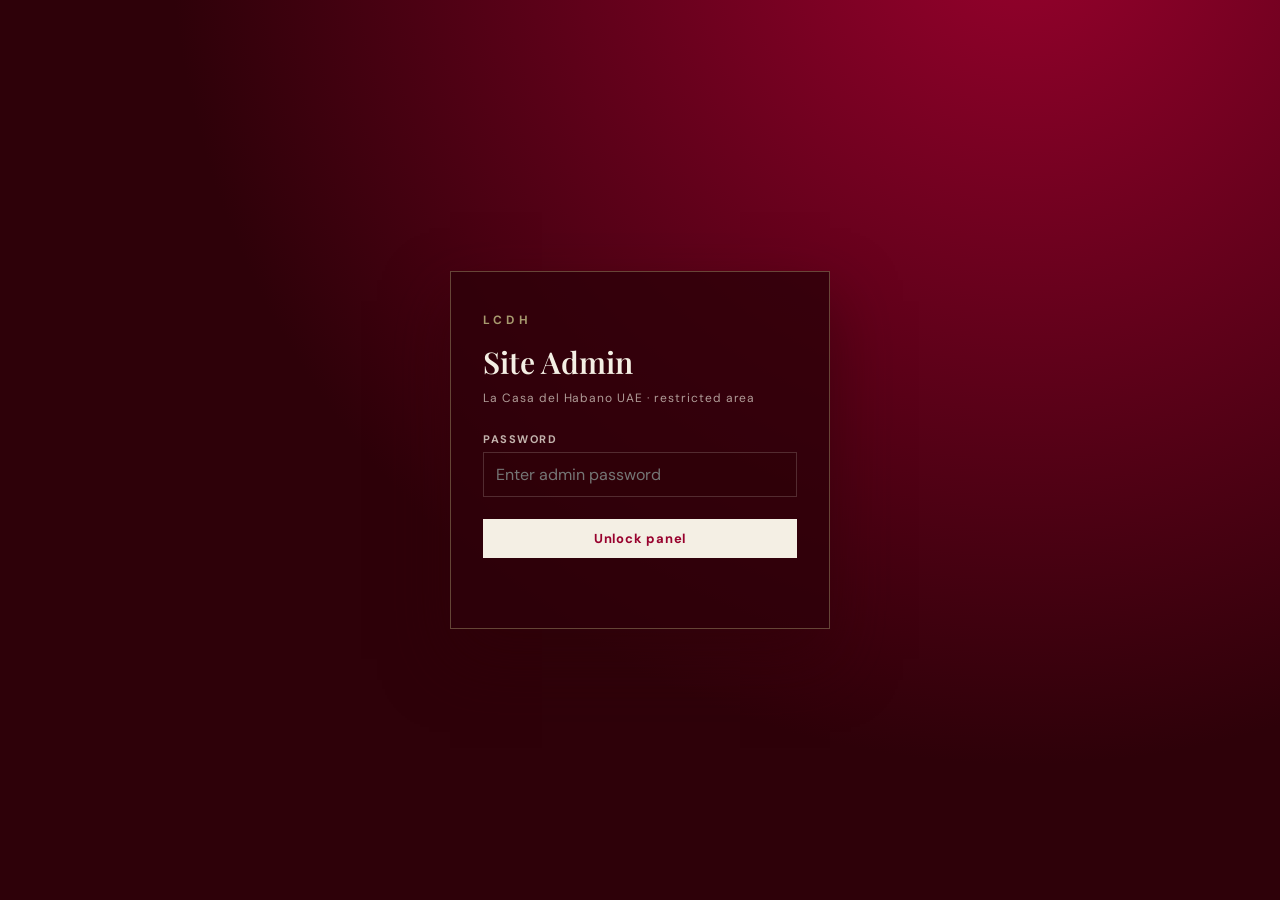
==== admin/index.html @ c349705b "Make Habano Red #98012D the dominant brand colour The page ground, every full-width band, all cards/" ====
<!DOCTYPE html>
<html lang="en">
<head>
    <meta charset="UTF-8">
    <meta name="viewport" content="width=device-width, initial-scale=1.0">
    <meta name="robots" content="noindex, nofollow">
    <title>Site Admin · La Casa del Habano UAE</title>
    <link rel="preconnect" href="https://fonts.googleapis.com">
    <link rel="preconnect" href="https://fonts.gstatic.com" crossorigin>
    <link href="https://fonts.googleapis.com/css2?family=DM+Sans:wght@400;500;600;700&family=Playfair+Display:wght@500;600;700&display=swap" rel="stylesheet">
    <link rel="stylesheet" href="admin.css?v=3">
</head>
<body>

    <!-- ===== LOGIN ===== -->
    <div class="login-wrap" id="login-view">
        <form class="login-card" id="login-form">
            <p class="brand-mark">LCDH</p>
            <h1 class="login-title">Site Admin</h1>
            <p class="login-sub">La Casa del Habano UAE · restricted area</p>
            <label class="field-label" for="password">Password</label>
            <input type="password" id="password" autocomplete="current-password" placeholder="Enter admin password" required>
            <button type="submit" class="btn btn-primary btn-block">Unlock panel</button>
            <p class="login-error" id="login-error" role="alert"></p>
        </form>
    </div>

    <!-- ===== ADMIN PANEL ===== -->
    <div id="admin-view" class="hidden">
        <header class="topbar">
            <div>
                <p class="topbar-brand">LA CASA DEL HABANO <span>· Site Admin</span></p>
                <p class="topbar-sub" id="events-count"></p>
            </div>
            <div class="topbar-actions">
                <a class="btn btn-ghost" href="../index.html#events" target="_blank" rel="noopener">View site ↗</a>
                <button type="button" class="btn btn-ghost" id="export-btn">Copy events-data.js</button>
                <button type="button" class="btn btn-danger-ghost" id="restore-btn">Restore defaults</button>
                <button type="button" class="btn btn-ghost" id="logout-btn">Log out</button>
            </div>
        </header>

        <nav class="tabs" aria-label="Admin sections">
            <button type="button" class="tab-btn active" data-panel="events">Events</button>
            <button type="button" class="tab-btn" data-panel="settings">Site Settings</button>
        </nav>

        <div id="panel-events">
        <main class="layout">
            <!-- FORM -->
            <section class="card">
                <h2 class="card-title" id="form-title">Add new event</h2>
                <form id="event-form">
                    <label class="field-label" for="f-image">Image URL *</label>
                    <input type="url" id="f-image" placeholder="https://…/photo.jpg" required>
                    <div class="preview-box"><img id="image-preview" alt="Preview of event image" class="hidden"></div>

                    <div class="form-row">
                        <div>
                            <label class="field-label" for="f-category">Category tag</label>
                            <input type="text" id="f-category" placeholder="e.g. LIVE AT THE CASA">
                        </div>
                        <div>
                            <label class="field-label" for="f-date">Date · Location line</label>
                            <input type="text" id="f-date" placeholder="e.g. DUBAI · PRIVATE INVITATION">
                        </div>
                    </div>

                    <label class="field-label" for="f-title">Title *</label>
                    <input type="text" id="f-title" placeholder="e.g. SON CUBANO SESSIONS" required>

                    <label class="field-label" for="f-copy">Description</label>
                    <textarea id="f-copy" rows="3" placeholder="Short invitation copy shown on the slide"></textarea>

                    <div class="form-actions">
                        <button type="submit" class="btn btn-primary" id="save-btn">Save event</button>
                        <button type="button" class="btn btn-ghost hidden" id="cancel-edit-btn">Cancel edit</button>
                    </div>
                </form>
            </section>

            <!-- LIST -->
            <section class="card">
                <h2 class="card-title">Current events</h2>
                <div id="event-list"></div>
            </section>
        </main>
        </div>

        <div id="panel-settings" class="hidden">
        <main class="layout">
            <section class="card">
                <h2 class="card-title">Site Settings</h2>
                <p class="settings-hint">These settings power the live website and are exported to <code>js/site-settings.js</code> — same workflow as events.</p>
                <div id="settings-forms"></div>
                <div class="form-actions">
                    <button type="button" class="btn btn-primary" id="settings-save-btn">Save settings</button>
                    <button type="button" class="btn btn-ghost" id="settings-export-btn">Copy site-settings.js</button>
                    <button type="button" class="btn btn-danger-ghost" id="settings-restore-btn">Restore defaults</button>
                </div>
            </section>
        </main>
        </div>
    </div>

    <div class="status-toast" id="status-toast" role="status"></div>

    <script src="admin.js"></script>
</body>
</html>
---- admin/admin.css ----
/* =========================================================
   LA CASA DEL HABANO UAE — Events Admin styles
   (Red-dominant brand palette: Everything is mixed from
    Habano Red #98012D, with Habano Gold #A7996E + ivory
    as accents. Tobacco Brown #7B3900 and Habano Black
    #211E1F remain reserved for print/packaging.)
   ========================================================= */
:root {
    /* --- Core brand colour --- */
    --brand-red: #98012d;

    /* --- Habano Red shades (every surface) --- */
    --brand-red-deep: #6b0120;
    --brand-red-dark: #4a0116;
    --brand-red-darkest: #2e0109;

    /* --- Brand accents & tints --- */
    --brand-gold: #a7996e;
    --brand-ivory: #f4efe4;
    --brand-red-tint: #e5bfca;

    /* --- Panel aliases --- */
    --cream: var(--brand-ivory);
    --gold: var(--brand-gold);
    --line: rgba(244, 239, 228, .18);
    --danger: var(--brand-red);
    --danger-tint: var(--brand-red-tint);
}

* { box-sizing: border-box; margin: 0; padding: 0; }

body {
    font-family: "DM Sans", sans-serif;
    background: radial-gradient(circle at 80% -10%, var(--brand-red) 0%, var(--brand-red-darkest) 60%);
    color: var(--cream);
    min-height: 100vh;
}

.hidden { display: none !important; }

/* ===== LOGIN ===== */
.login-wrap {
    min-height: 100vh;
    display: flex;
    align-items: center;
    justify-content: center;
    padding: 24px;
}

.login-card {
    width: 100%;
    max-width: 380px;
    background: rgba(46, 1, 9, .82);
    border: 1px solid rgba(167, 153, 110, .45);
    padding: 40px 32px;
    box-shadow: 0 30px 60px rgba(46, 1, 9, .6);
}

.brand-mark {
    font-size: 12px;
    font-weight: 700;
    letter-spacing: .35em;
    color: var(--gold);
    margin-bottom: 14px;
}

.login-title {
    font-family: "Playfair Display", Georgia, serif;
    font-size: 30px;
    font-weight: 600;
}

.login-sub {
    font-size: 12px;
    letter-spacing: .08em;
    opacity: .65;
    margin: 8px 0 26px;
}

.login-error {
    margin-top: 14px;
    font-size: 12px;
    color: var(--danger-tint);
    min-height: 16px;
}

/* ===== SHARED CONTROLS ===== */
.field-label {
    display: block;
    font-size: 11px;
    font-weight: 700;
    letter-spacing: .14em;
    text-transform: uppercase;
    opacity: .75;
    margin: 16px 0 6px;
}

input[type="text"],
input[type="url"],
input[type="password"],
textarea {
    width: 100%;
    background: rgba(46, 1, 9, .55);
    border: 1px solid var(--line);
    color: var(--cream);
    font: inherit;
    padding: 11px 12px;
    outline: none;
    transition: border-color .2s ease;
}

input:focus, textarea:focus { border-color: var(--gold); }

textarea { resize: vertical; }

.btn {
    display: inline-flex;
    align-items: center;
    justify-content: center;
    gap: 8px;
    border: 1px solid transparent;
    padding: 10px 18px;
    font: inherit;
    font-size: 13px;
    font-weight: 700;
    letter-spacing: .06em;
    cursor: pointer;
    text-decoration: none;
    transition: transform .15s ease, background .2s ease, border-color .2s ease;
}

.btn:hover { transform: translateY(-1px); }
.btn-primary { background: var(--cream); color: var(--brand-red); }
.btn-ghost { background: none; border-color: var(--line); color: var(--cream); }
.btn-ghost:hover { border-color: var(--gold); }
.btn-danger-ghost { background: none; border-color: rgba(229, 191, 202, .55); color: var(--danger-tint); }
.btn-danger-ghost:hover { border-color: var(--danger); }
.btn-block { width: 100%; margin-top: 22px; }

/* ===== TOPBAR ===== */
.topbar {
    display: flex;
    align-items: center;
    justify-content: space-between;
    gap: 18px;
    flex-wrap: wrap;
    padding: 20px 32px;
    border-bottom: 1px solid var(--line);
    background: var(--brand-red-dark);
}

.topbar-brand {
    font-family: "Playfair Display", Georgia, serif;
    font-size: 19px;
    font-weight: 600;
    letter-spacing: .1em;
}

.topbar-brand span { color: var(--gold); font-size: 14px; letter-spacing: .18em; }

.topbar-sub { font-size: 12px; opacity: .6; margin-top: 4px; }

.topbar-actions { display: flex; gap: 10px; flex-wrap: wrap; }

/* ===== LAYOUT ===== */
.layout {
    display: grid;
    grid-template-columns: 420px 1fr;
    gap: 26px;
    align-items: start;
    max-width: 1280px;
    margin: 0 auto;
    padding: 30px 32px 80px;
}

.card {
    background: rgba(244, 239, 228, .07);
    border: 1px solid var(--line);
    padding: 26px;
}

.card-title {
    font-family: "Playfair Display", Georgia, serif;
    font-size: 21px;
    font-weight: 600;
    margin-bottom: 6px;
}

.form-row { display: grid; grid-template-columns: 1fr 1fr; gap: 14px; }

.preview-box { margin-top: 10px; }

.preview-box img {
    width: 100%;
    height: 150px;
    object-fit: cover;
    border: 1px solid var(--line);
}

.form-actions { display: flex; gap: 10px; margin-top: 22px; }

/* ===== EVENT LIST ===== */
.event-item {
    display: flex;
    gap: 16px;
    padding: 16px 0;
    border-bottom: 1px solid var(--line);
}

.event-item:last-child { border-bottom: 0; }

.thumb {
    width: 110px;
    height: 78px;
    object-fit: cover;
    border: 1px solid var(--line);
    flex-shrink: 0;
}

.item-body { flex: 1; min-width: 0; }

.chip {
    display: inline-block;
    font-size: 10px;
    font-weight: 700;
    letter-spacing: .16em;
    color: var(--gold);
    border: 1px solid rgba(167, 153, 110, .6);
    padding: 2px 8px;
    margin-bottom: 6px;
}

.item-title {
    font-family: "Playfair Display", Georgia, serif;
    font-size: 17px;
    font-weight: 600;
    overflow-wrap: anywhere;
}

.item-meta { font-size: 11px; letter-spacing: .1em; opacity: .6; margin-top: 3px; }

.item-copy {
    font-size: 12.5px;
    line-height: 1.55;
    opacity: .8;
    margin-top: 6px;
    display: -webkit-box;
    -webkit-line-clamp: 2;
    -webkit-box-orient: vertical;
    overflow: hidden;
}

.item-actions { display: flex; flex-direction: column; gap: 8px; flex-shrink: 0; }

.btn-small { padding: 6px 12px; font-size: 11px; }

.empty-note {
    padding: 30px 0;
    text-align: center;
    font-size: 13px;
    opacity: .65;
    line-height: 1.7;
}

/* ===== STATUS TOAST ===== */
.status-toast {
    position: fixed;
    left: 50%;
    bottom: 26px;
    transform: translate(-50%, 20px);
    background: var(--cream);
    color: var(--brand-red);
    font-size: 13px;
    font-weight: 600;
    letter-spacing: .04em;
    padding: 12px 22px;
    opacity: 0;
    pointer-events: none;
    transition: opacity .25s ease, transform .25s ease;
    z-index: 60;
}

.status-toast.show { opacity: 1; transform: translate(-50%, 0); }

/* ===== REORDERING ===== */
.event-item[draggable="true"] { cursor: grab; }

.event-item.dragging {
    opacity: .45;
    outline: 1px dashed var(--gold);
    background: rgba(46, 1, 9, .5);
}

.grip {
    align-self: center;
    flex-shrink: 0;
    width: 16px;
    font-size: 15px;
    line-height: 1;
    color: var(--gold);
    opacity: .55;
    cursor: grab;
    user-select: none;
    -webkit-user-select: none;
    overflow-wrap: anywhere;   /* stacks the ⠿ dots vertically */
}

.move-row { display: flex; gap: 6px; }

.btn-small:disabled {
    opacity: .35;
    cursor: default;
}

.btn-small:disabled:hover {
    transform: none;
    border-color: var(--line);
}

@media (max-width: 900px) {
    .layout { grid-template-columns: 1fr; }
    .topbar { padding: 18px 20px; }
    .layout { padding: 22px 20px 70px; }
}

/* ===== TABS ===== */
.tabs {
    display: flex;
    gap: 4px;
    padding: 14px 32px 0;
    border-bottom: 1px solid var(--line);
    background: var(--brand-red-deep);
}

@media (max-width: 900px) {
    .tabs { padding: 14px 20px 0; }
}

.tab-btn {
    background: none;
    border: 1px solid transparent;
    border-bottom: 0;
    color: var(--cream);
    font: inherit;
    font-size: 13px;
    font-weight: 700;
    letter-spacing: .1em;
    text-transform: uppercase;
    padding: 12px 18px;
    cursor: pointer;
    opacity: .6;
    transition: opacity .2s ease, background .2s ease;
}

.tab-btn:hover { opacity: .9; }

.tab-btn.active {
    opacity: 1;
    background: rgba(244, 239, 228, .1);
    border-color: var(--line);
    border-top: 2px solid var(--gold);
}

/* ===== SETTINGS ===== */
.settings-hint {
    font-size: 12.5px;
    line-height: 1.6;
    opacity: .7;
    margin-bottom: 10px;
}

.settings-hint code {
    background: rgba(167, 153, 110, .18);
    border: 1px solid rgba(167, 153, 110, .45);
    padding: 1px 6px;
    font-size: 12px;
}

.settings-block {
    margin-top: 18px;
    padding-top: 14px;
    border-top: 1px solid var(--line);
}

.settings-block:first-of-type { border-top: 0; }

.settings-block-title {
    font-family: "Playfair Display", Georgia, serif;
    font-size: 16px;
    font-weight: 600;
    margin-bottom: 4px;
    color: var(--gold);
}

.field-grid {
    display: grid;
    grid-template-columns: repeat(2, 1fr);
    gap: 0 18px;
}

.field-grid .field-span-2 { grid-column: span 2; }

@media (max-width: 640px) {
    .field-grid { grid-template-columns: 1fr; }
    .field-grid .field-span-2 { grid-column: span 1; }
}
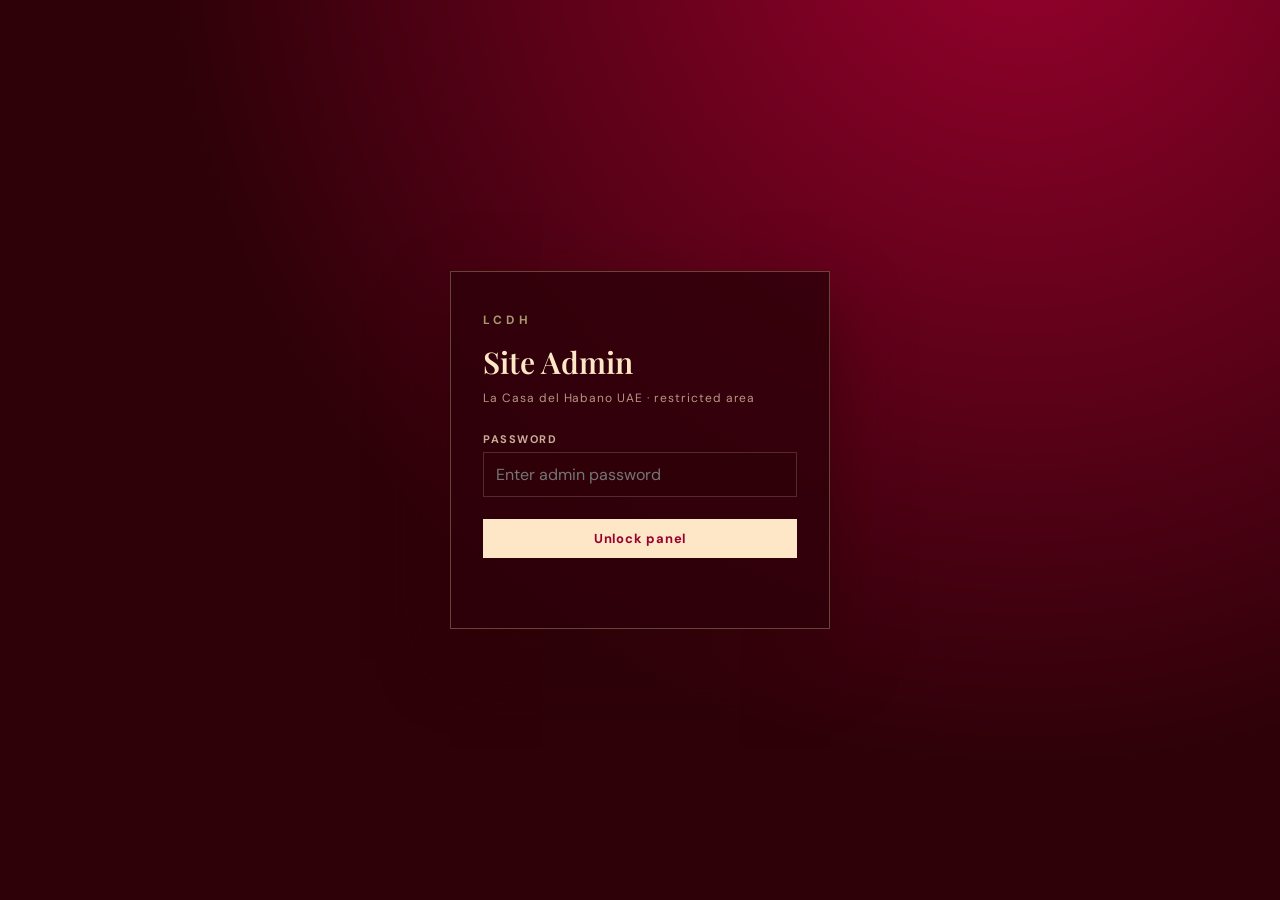
==== commit e749fcb2: "Add developer signature (devdetshow) and favicon set Dev signature: footer reveals 'This site is dev" ====
--- a/admin/index.html
+++ b/admin/index.html
@@ -5,6 +5,9 @@
     <meta name="viewport" content="width=device-width, initial-scale=1.0">
     <meta name="robots" content="noindex, nofollow">
     <title>Site Admin · La Casa del Habano UAE</title>
+    <link rel="icon" href="../favicon.ico" sizes="any">
+    <link rel="icon" type="image/png" sizes="32x32" href="../favicon-32x32.png">
+    <link rel="apple-touch-icon" sizes="180x180" href="../apple-touch-icon.png">
     <link rel="preconnect" href="https://fonts.googleapis.com">
     <link rel="preconnect" href="https://fonts.gstatic.com" crossorigin>
     <link href="https://fonts.googleapis.com/css2?family=DM+Sans:wght@400;500;600;700&family=Playfair+Display:wght@500;600;700&display=swap" rel="stylesheet">
--- a/admin/admin.css
+++ b/admin/admin.css
@@ -16,13 +16,13 @@
 
     /* --- Brand accents & tints --- */
     --brand-gold: #a7996e;
-    --brand-ivory: #f4efe4;
+    --brand-ivory: #fee7c6;
     --brand-red-tint: #e5bfca;
 
     /* --- Panel aliases --- */
     --cream: var(--brand-ivory);
     --gold: var(--brand-gold);
-    --line: rgba(244, 239, 228, .18);
+    --line: rgba(254, 231, 198, .18);
     --danger: var(--brand-red);
     --danger-tint: var(--brand-red-tint);
 }
@@ -174,7 +174,7 @@
 }
 
 .card {
-    background: rgba(244, 239, 228, .07);
+    background: rgba(254, 231, 198, .07);
     border: 1px solid var(--line);
     padding: 26px;
 }
@@ -356,7 +356,7 @@
 
 .tab-btn.active {
     opacity: 1;
-    background: rgba(244, 239, 228, .1);
+    background: rgba(254, 231, 198, .1);
     border-color: var(--line);
     border-top: 2px solid var(--gold);
 }
